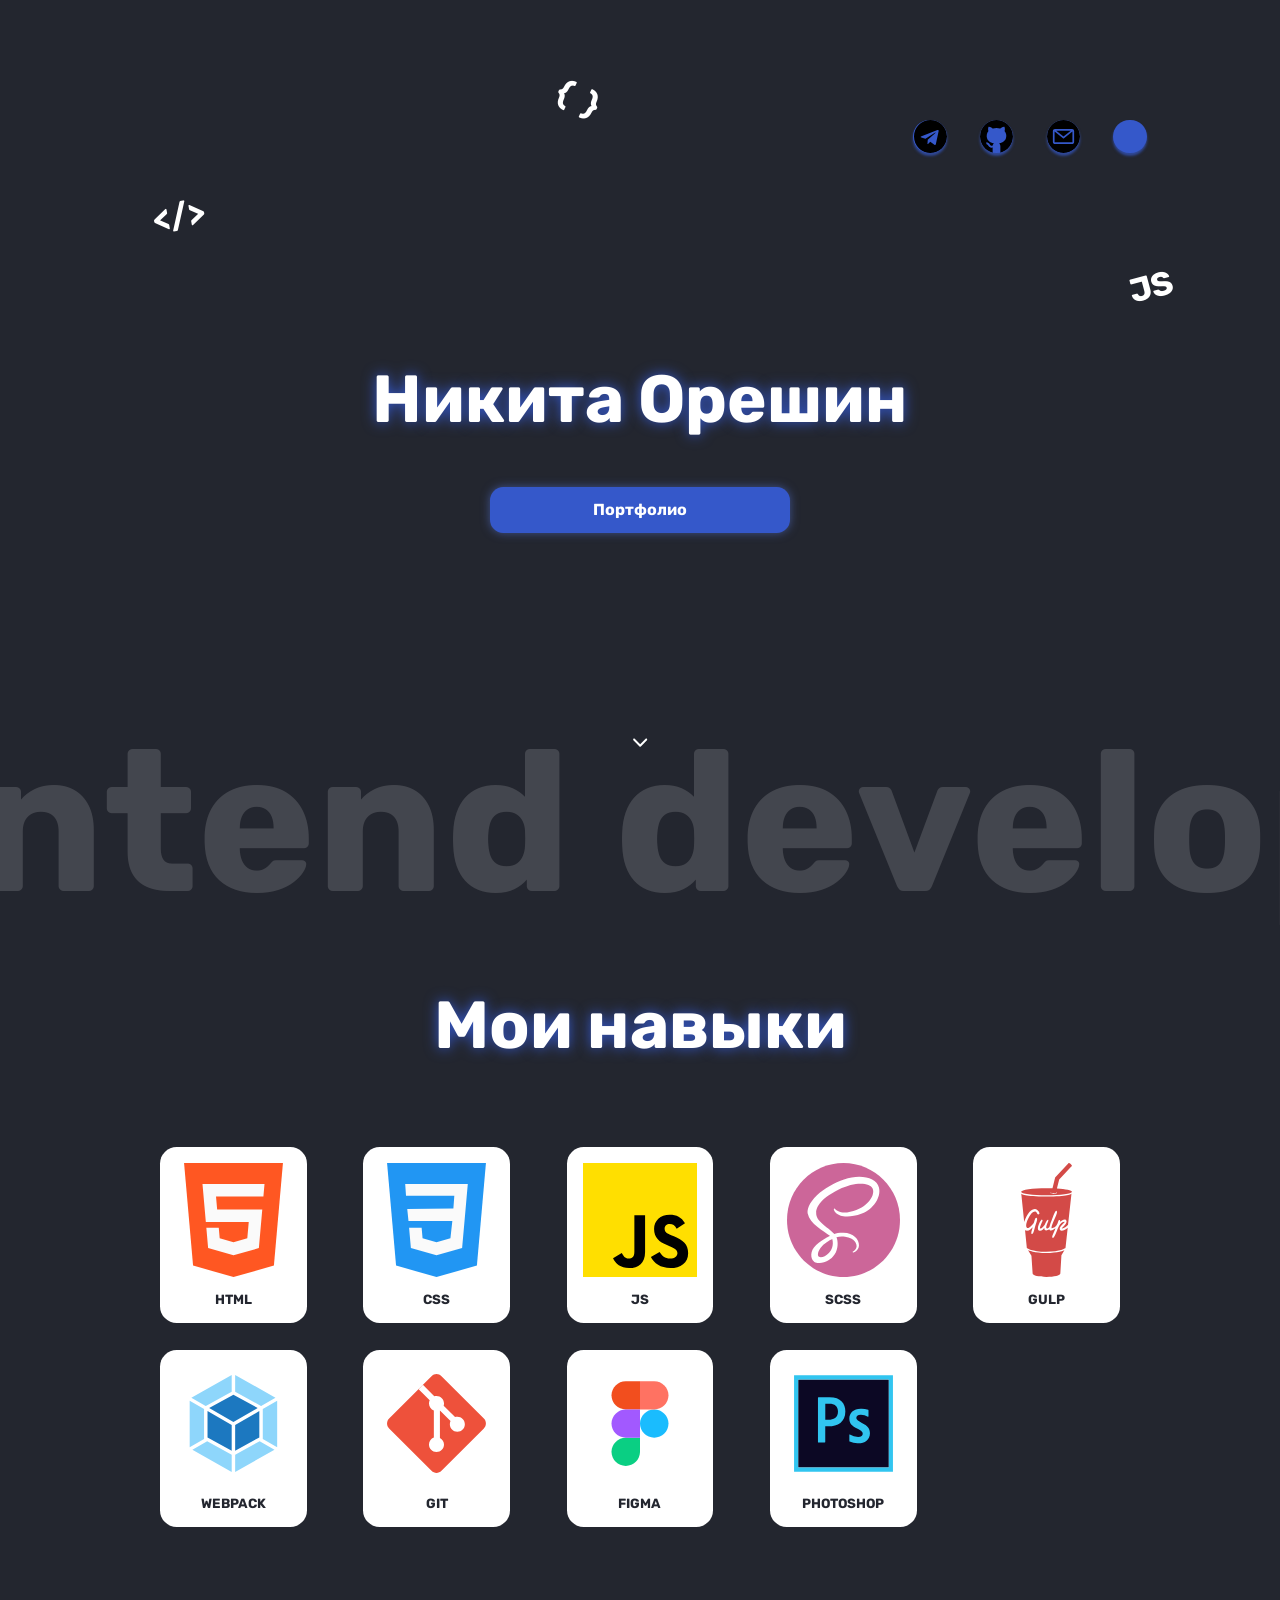
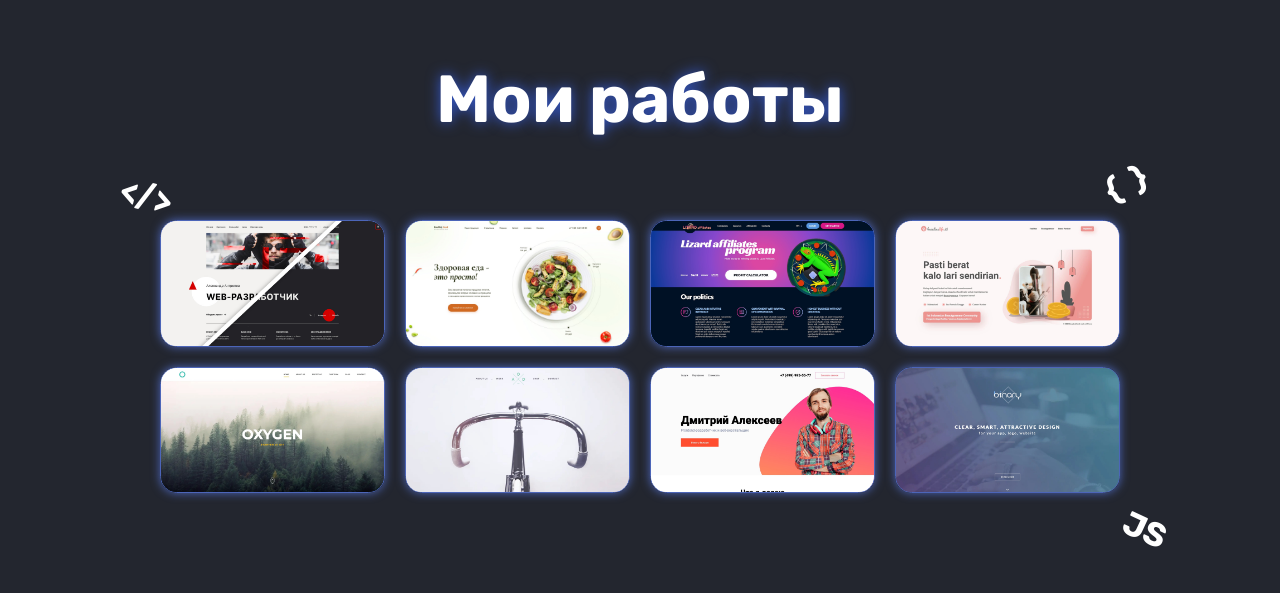
==== index.html @ 9ca2ad1e "first-commit" ====
<!DOCTYPE html>
<html lang="ru">
   <head>
   <meta charset="UTF-8" />
   <meta name="viewport" content="width=device-width, initial-scale=1.0" />

   <!-- favicon -->

   <link type="image/x-icon" rel="shortcut icon" href="favicon.ico" />
   <link rel="apple-touch-icon" sizes="180x180" href="apple-touch-icon.png" />
   <link rel="icon" type="image/png" sizes="32x32" href="favicon-32x32.png" />
   <link rel="icon" type="image/png" sizes="16x16" href="favicon-16x16.png" />
   <link rel="manifest" href="site.webmanifest" />
   <link rel="mask-icon" href="safari-pinned-tab.svg" color="#23262f" />
   <meta name="msapplication-config" content="browserconfig.xml" />

   <!-- favicon -->
   <!-- snippet themes -->
   <link rel="stylesheet" href="css/style.min.css" />
   <script defer src="js/app.min.js"></script>
   <title>Никита Орешин - Портфолио</title>
</head>


   <body>
      <div class="wrapper">
         
         <main class="content">
            <section class="hero">
               <ul class="socials hero__socials" aria-expanded="false">
                  <li
                     class="hero__socials-button"
                     aria-label="socials button."></li>
                  <li class="socials__item">
                     <a
                        class="socials__link socials__link--telegram"
                        href="https://t.me/n1kiThor"
                        target="_blank"></a>
                  </li>
                  <li class="socials__item">
                     <a
                        class="socials__link socials__link--github"
                        href="https://github.com/nikitor141"
                        target="_blank"></a>
                  </li>
                  <li class="socials__item">
                     <a
                        class="socials__link socials__link--email"
                        href="mailto:oreshnickk@gmail.com
                        "
                        target="_blank"></a>
                  </li>
                  <li class="socials__item">
                     <a
                        class="socials__link socials__link--cv"
                        href="cv.html"></a>
                  </li>
               </ul>
               <div class="hero__content">
                  <div class="container">
                     <div class="hero__content-body">
                        <h1 class="hero__title">Никита Орешин</h1>
                        <a class="hero__button" href="#portfolio">Портфолио</a>
                     </div>
                  </div>
               </div>
               <div class="decor-item decor-item--hero-html">&lt;/&gt;</div>
               <div class="decor-item decor-item--hero-css">{&nbsp;&nbsp;}</div>
               <div class="decor-item decor-item--hero-js">JS</div>
               <div class="decor-text">Frontend&nbsp;developer</div>
            </section>
            <section class="skills">
               <div class="container">
                  <div class="skills__body">
                     <h2 class="skills__title">Мои навыки</h2>
                     <ul class="skills__grid">
                        <li class="skills__item">
                           <div class="skills__item-image">
                              <img
                                 src="img/icons/html.svg"
                                 alt="HTML"
                                 width="100"
                                 height="100" />
                           </div>
                           <h3 class="skills__item-title">HTML</h3>
                        </li>
                        <li class="skills__item">
                           <div class="skills__item-image">
                              <img
                                 src="img/icons/css.svg"
                                 alt="CSS"
                                 width="100"
                                 height="100" />
                           </div>
                           <h3 class="skills__item-title">CSS</h3>
                        </li>
                        <li class="skills__item">
                           <div class="skills__item-image">
                              <img
                                 src="img/icons/js.svg"
                                 alt="JS"
                                 width="100"
                                 height="100" />
                           </div>
                           <h3 class="skills__item-title">JS</h3>
                        </li>
                        <li class="skills__item">
                           <div class="skills__item-image">
                              <img
                                 src="img/icons/scss.svg"
                                 alt="SCSS"
                                 width="100"
                                 height="100" />
                           </div>
                           <h3 class="skills__item-title">SCSS</h3>
                        </li>
                        <li class="skills__item">
                           <div class="skills__item-image">
                              <img
                                 src="img/icons/gulp.svg"
                                 alt="GULP"
                                 width="100"
                                 height="100" />
                           </div>
                           <h3 class="skills__item-title">GULP</h3>
                        </li>
                        <li class="skills__item">
                           <div class="skills__item-image">
                              <img
                                 src="img/icons/webpack.svg"
                                 alt="WEBPACK"
                                 width="100"
                                 height="100" />
                           </div>
                           <h3 class="skills__item-title">WEBPACK</h3>
                        </li>
                        <li class="skills__item">
                           <div class="skills__item-image">
                              <img
                                 src="img/icons/git.svg"
                                 alt="GIT"
                                 width="100"
                                 height="100" />
                           </div>
                           <h3 class="skills__item-title">GIT</h3>
                        </li>
                        <li class="skills__item">
                           <div class="skills__item-image">
                              <img
                                 src="img/icons/figma.svg"
                                 alt="FIGMA"
                                 width="100"
                                 height="100" />
                           </div>
                           <h3 class="skills__item-title">FIGMA</h3>
                        </li>
                        <li class="skills__item">
                           <div class="skills__item-image">
                              <img
                                 src="img/icons/photoshop.svg"
                                 alt="PHOTOSHOP"
                                 width="100"
                                 height="100" />
                           </div>
                           <h3 class="skills__item-title">PHOTOSHOP</h3>
                        </li>
                     </ul>
                  </div>
               </div>
            </section>
            <section class="portfolio" id="portfolio">
               <div class="container">
                  <div class="portfolio__body">
                     <div class="portfolio__text">
                        <h2 class="portfolio__title">Мои работы</h2>
                     </div>
                     <div class="portfolio__gallery">
                        <a
                           class="portfolio__item lazy-image"
                           href="https://nikitor141.github.io/frontend-portfolio"
                           target="_blank">
                           <img
                              src="img/content/frontend-portfolio.jpg"
                              alt="frontend-portfolio"
                              loading="lazy"
                              width="333"
                              height="186" />
                        </a>
                        <a
                           class="portfolio__item lazy-image"
                           href="https://nikitor141.github.io/Module02-Shop"
                           target="_blank">
                           <img
                              src="img/content/healthly-food.jpeg"
                              alt="healthly-food"
                              loading="lazy"
                              width="333"
                              height="186" />
                        </a>
                        <a
                           class="portfolio__item lazy-image"
                           href="https://nikitor141.github.io/Lizard-affilates"
                           target="_blank">
                           <img
                              src="img/content/Lizard-affilates.jpeg"
                              alt="Lizard-affilates"
                              loading="lazy"
                              width="333"
                              height="186" />
                        </a>
                        <a
                           class="portfolio__item lazy-image"
                           href="https://nikitor141.github.io/Beautieslife"
                           target="_blank">
                           <img
                              src="img/content/Beautieslife.jpg"
                              alt="Beautieslife"
                              loading="lazy"
                              width="333"
                              height="186" />
                        </a>
                        <a
                           class="portfolio__item lazy-image"
                           href="https://nikitor141.github.io/oxygen"
                           target="_blank">
                           <img
                              src="img/content/oxygen.jpeg"
                              alt="oxygen"
                              loading="lazy"
                              width="333"
                              height="186" />
                        </a>
                        <a
                           class="portfolio__item lazy-image"
                           href="https://nikitor141.github.io/bicycle"
                           target="_blank">
                           <img
                              src="img/content/bicycle.jpeg"
                              alt="bicycle"
                              loading="lazy"
                              width="333"
                              height="186" />
                        </a>
                        <a
                           class="portfolio__item lazy-image"
                           href="https://nikitor141.github.io/landing2.0"
                           target="_blank">
                           <img
                              src="img/content/landing.jpeg"
                              alt="landing"
                              loading="lazy"
                              width="333"
                              height="186" />
                        </a>
                        <a
                           class="portfolio__item lazy-image"
                           href="https://nikitor141.github.io/binary"
                           target="_blank">
                           <img
                              src="img/content/binary.jpeg"
                              alt="binary"
                              loading="lazy"
                              width="333"
                              height="186" />
                        </a>
                        <div class="decor-item decor-item--portfolio-html">
                           &lt;/&gt;
                        </div>
                        <div class="decor-item decor-item--portfolio-css">
                           {&nbsp;&nbsp;}
                        </div>
                        <div class="decor-item decor-item--portfolio-js">
                           JS
                        </div>
                     </div>
                  </div>
               </div>
            </section>
         </main>
         
      </div>
   </body>
</html>
---- css/style.min.css ----
@font-face {
  font-family: Rubik;
  font-display: swap;
  src: url("../fonts/Rubik-Bold.woff2") format("woff2"), url("../fonts/Rubik-Bold.woff") format("woff");
  font-weight: 700;
  font-style: normal;
}
@font-face {
  font-family: Rubik;
  font-display: swap;
  src: url("../fonts/Rubik-BoldItalic.woff2") format("woff2"), url("../fonts/Rubik-BoldItalic.woff") format("woff");
  font-weight: 700;
  font-style: italic;
}
@font-face {
  font-family: Rubik;
  font-display: swap;
  src: url("../fonts/Rubik-Light.woff2") format("woff2"), url("../fonts/Rubik-Light.woff") format("woff");
  font-weight: 300;
  font-style: normal;
}
@font-face {
  font-family: Rubik;
  font-display: swap;
  src: url("../fonts/Rubik-LightItalic.woff2") format("woff2"), url("../fonts/Rubik-LightItalic.woff") format("woff");
  font-weight: 300;
  font-style: italic;
}
@font-face {
  font-family: Rubik;
  font-display: swap;
  src: url("../fonts/Rubik-Black.woff2") format("woff2"), url("../fonts/Rubik-Black.woff") format("woff");
  font-weight: 900;
  font-style: normal;
}
@font-face {
  font-family: Rubik;
  font-display: swap;
  src: url("../fonts/Rubik-Regular.woff2") format("woff2"), url("../fonts/Rubik-Regular.woff") format("woff");
  font-weight: 400;
  font-style: normal;
}
@font-face {
  font-family: Rubik;
  font-display: swap;
  src: url("../fonts/Rubik-Italic.woff2") format("woff2"), url("../fonts/Rubik-Italic.woff") format("woff");
  font-weight: 400;
  font-style: italic;
}
@font-face {
  font-family: Rubik;
  font-display: swap;
  src: url("../fonts/Rubik-BlackItalic.woff2") format("woff2"), url("../fonts/Rubik-BlackItalic.woff") format("woff");
  font-weight: 900;
  font-style: italic;
}
/*Reset*/
* {
  padding: 0;
  margin: 0;
  border: 0;
}

*,
*:before,
*:after {
  -webkit-box-sizing: border-box;
  box-sizing: border-box;
}

nav,
footer,
header,
aside {
  display: block;
}

html,
body {
  height: 100%;
  width: 100%;
  font-size: 100%;
  line-height: 1;
  font-size: 14px;
  -ms-text-size-adjust: 100%;
  -moz-text-size-adjust: 100%;
  -webkit-text-size-adjust: 100%;
}

input,
button,
textarea {
  font-family: inherit;
}

input,
textarea {
  border-radius: 0;
}

input::-ms-clear {
  display: none;
}

button {
  cursor: pointer;
  font-size: inherit;
  color: inherit;
}

button::-moz-focus-inner {
  padding: 0;
  border: 0;
}

a {
  color: inherit;
}

a,
a:visited {
  text-decoration: none;
}

a:hover {
  text-decoration: none;
}

ul li {
  list-style: none;
}

img {
  vertical-align: top;
}

h1,
h2,
h3,
h4,
h5,
h6 {
  font-size: inherit;
  font-weight: inherit;
}

/*--------------------*/
:root {
  --color-primary: #3558CA;
  --color-primary--rgb: 53, 88, 202;
  --color-secondary: #23262F;
  --color-secondary--rgb: 35, 38, 47;
  --color-dark: #121E45;
  --color-dark--rgb: 18, 30, 69;
  --color-accent: #4C65B8;
  --color-accent--rgb: 76, 101, 184;
}

.portfolio__title, .skills__title, .hero__title {
  font-size: 10rem;
  font-weight: 700;
  color: white;
  text-shadow: 0 0 2rem var(--color-primary);
}
@media (max-width: 1024px) {
  .portfolio__title, .skills__title, .hero__title {
    font-size: 8.5rem;
  }
}
@media (max-width: 530px) {
  .portfolio__title, .skills__title, .hero__title {
    font-size: 5.5rem;
  }
}

@-webkit-keyframes arrow {
  0% {
    -webkit-transform: translate(-50%, 0);
            transform: translate(-50%, 0);
  }
  100% {
    -webkit-transform: translate(-50%, 1rem);
            transform: translate(-50%, 1rem);
  }
}

@keyframes arrow {
  0% {
    -webkit-transform: translate(-50%, 0);
            transform: translate(-50%, 0);
  }
  100% {
    -webkit-transform: translate(-50%, 1rem);
            transform: translate(-50%, 1rem);
  }
}
@-webkit-keyframes pulse {
  0% {
    opacity: 0;
  }
  100% {
    opacity: 0.4;
  }
}
@keyframes pulse {
  0% {
    opacity: 0;
  }
  100% {
    opacity: 0.4;
  }
}
img, svg, video {
  width: 100%;
  max-width: 100%;
  height: auto;
  max-height: 100%;
}

html {
  --refRes: 1920;
  scroll-behavior: smooth;
  -webkit-tap-highlight-color: transparent;
  font-size: calc(100vw / var(--refRes) * 10);
}
@media (max-width: 1024px) {
  html {
    --refRes: 768;
  }
}
@media (max-width: 530px) {
  html {
    --refRes: 320;
  }
}

body {
  font-family: "Rubik", sans-serif;
  font-size: 1.4rem;
}
body.active {
  overflow: hidden;
}

.wrapper {
  position: relative;
  display: -webkit-box;
  display: -ms-flexbox;
  display: flex;
  -webkit-box-orient: vertical;
  -webkit-box-direction: normal;
      -ms-flex-direction: column;
          flex-direction: column;
  min-height: 100%;
  overflow: hidden;
  overflow-wrap: break-word;
}

.container {
  min-width: 320px;
  max-width: 147rem;
  padding: 0 1.5rem;
  margin: 0 auto;
}

.socials {
  display: -webkit-box;
  display: -ms-flexbox;
  display: flex;
  gap: 5rem;
  -webkit-box-align: center;
      -ms-flex-align: center;
          align-items: center;
}
@media (max-width: 1024px) {
  .socials {
    gap: 3rem;
  }
}
.socials__link {
  display: block;
  width: 5rem;
  height: 5rem;
  background: center/contain no-repeat var(--color-primary);
  border-radius: 50%;
  -webkit-box-shadow: 0 0.4rem 0.4rem rgba(var(--color-primary--rgb), 0.7);
          box-shadow: 0 0.4rem 0.4rem rgba(var(--color-primary--rgb), 0.7);
  -webkit-transition-duration: 0.3s;
       -o-transition-duration: 0.3s;
          transition-duration: 0.3s;
  -webkit-transition-property: background-color, -webkit-box-shadow;
  transition-property: background-color, -webkit-box-shadow;
  -o-transition-property: box-shadow, background-color;
  transition-property: box-shadow, background-color;
  transition-property: box-shadow, background-color, -webkit-box-shadow;
}
.socials__link:hover {
  background-color: white;
  -webkit-box-shadow: 0 0.4rem 0.8rem white;
          box-shadow: 0 0.4rem 0.8rem white;
}
.socials__link--telegram {
  background-image: url("../img/icons/telegram.svg");
}
.socials__link--github {
  background-image: url("../img/icons/github.svg");
}
.socials__link--email {
  background-image: url("../img/icons/email.svg");
}
.socials__link--cv {
  background-image: url("../img/icons/cv.svg");
}

.decor-item {
  position: absolute;
  font-size: 5rem;
  font-weight: 700;
  color: white;
  pointer-events: none;
}
@media (max-width: 1024px) {
  .decor-item {
    font-size: 3.5rem;
  }
}
.decor-item--hero-html {
  top: 30rem;
  left: 23rem;
  -webkit-transform: rotate(-10deg);
      -ms-transform: rotate(-10deg);
          transform: rotate(-10deg);
}
@media (max-width: 1024px) {
  .decor-item--hero-html {
    top: 18%;
    left: 6rem;
  }
}
@media (max-width: 530px) {
  .decor-item--hero-html {
    top: 10%;
    left: 1rem;
  }
}
.decor-item--hero-css {
  top: 12.3rem;
  left: 83.5rem;
  -webkit-transform: rotate(25deg);
      -ms-transform: rotate(25deg);
          transform: rotate(25deg);
}
@media (max-width: 1024px) {
  .decor-item--hero-css {
    top: auto;
    bottom: 25%;
    left: 35%;
  }
}
@media (max-width: 530px) {
  .decor-item--hero-css {
    bottom: 15%;
    left: 15%;
  }
}
.decor-item--hero-js {
  top: 40.5rem;
  right: 16rem;
  -webkit-transform: rotate(-15deg);
      -ms-transform: rotate(-15deg);
          transform: rotate(-15deg);
}
@media (max-width: 1024px) {
  .decor-item--hero-js {
    top: 25%;
    right: 9rem;
  }
}
@media (max-width: 530px) {
  .decor-item--hero-js {
    top: 50%;
    right: 1rem;
  }
}
.decor-item--portfolio-html {
  top: 2rem;
  left: -6rem;
  z-index: -1;
  -webkit-transform: rotateZ(15deg);
      -ms-transform: rotate(15deg);
          transform: rotateZ(15deg);
}
@media (max-width: 1024px) {
  .decor-item--portfolio-html {
    top: 23%;
    left: 20%;
  }
}
@media (max-width: 530px) {
  .decor-item--portfolio-html {
    top: 11%;
  }
}
.decor-item--portfolio-css {
  top: 0;
  right: -4rem;
  z-index: -1;
  -webkit-transform: rotateZ(-25deg);
      -ms-transform: rotate(-25deg);
          transform: rotateZ(-25deg);
}
@media (max-width: 1024px) {
  .decor-item--portfolio-css {
    top: 50%;
    right: 20%;
  }
}
@media (max-width: 530px) {
  .decor-item--portfolio-css {
    top: 49%;
  }
}
.decor-item--portfolio-js {
  right: -7rem;
  bottom: 0;
  z-index: -1;
  -webkit-transform: rotateZ(25deg);
      -ms-transform: rotate(25deg);
          transform: rotateZ(25deg);
}
@media (max-width: 1024px) {
  .decor-item--portfolio-js {
    right: 60%;
    bottom: 0;
  }
}
@media (max-width: 530px) {
  .decor-item--portfolio-js {
    bottom: -1%;
  }
}

.decor-text {
  position: absolute;
  bottom: -3.5rem;
  left: -28%;
  font-size: 30rem;
  font-weight: 700;
  color: rgba(255, 255, 255, 0.15);
  pointer-events: none;
}
@media (max-width: 1024px) {
  .decor-text {
    left: -35%;
    font-size: 15rem;
  }
}

.lazy-image {
  position: relative;
  background-repeat: no-repeat;
  background-position: center;
  background-size: cover;
}
.lazy-image::before {
  position: absolute;
  inset: 0;
  content: "";
  background-color: white;
  opacity: 0;
  -webkit-animation: pulse 1.5s linear infinite alternate;
          animation: pulse 1.5s linear infinite alternate;
}
.lazy-image img {
  opacity: 0;
  -webkit-transition: opacity 0.3s ease-in-out;
  -o-transition: opacity 0.3s ease-in-out;
  transition: opacity 0.3s ease-in-out;
}
.lazy-image.loaded::before {
  content: none;
  -webkit-animation: none;
          animation: none;
}
.lazy-image.loaded img {
  opacity: 1;
}

.content {
  -webkit-box-flex: 1;
      -ms-flex-positive: 1;
          flex-grow: 1;
}

.hero {
  position: relative;
  display: -webkit-box;
  display: -ms-flexbox;
  display: flex;
  -webkit-box-orient: vertical;
  -webkit-box-direction: normal;
      -ms-flex-direction: column;
          flex-direction: column;
  min-height: 100vh;
  min-height: 100svh;
  padding: 14rem 0;
  background-color: var(--color-secondary);
}
@media (max-width: 1024px) {
  .hero {
    padding: 7rem 0 14rem;
  }
}
.hero__socials {
  position: absolute;
  top: 18rem;
  right: 20rem;
}
@media (max-width: 1024px) {
  .hero__socials {
    top: 6rem;
    right: 8rem;
  }
}
@media (max-width: 530px) {
  .hero__socials {
    position: fixed;
    right: 0;
    z-index: 1;
    gap: 0;
    padding: 1rem 0;
    background-color: white;
    -webkit-box-shadow: 0 0 1rem white;
            box-shadow: 0 0 1rem white;
    -webkit-transition: 0.3s;
    -o-transition: 0.3s;
    transition: 0.3s;
    -webkit-transform: translateX(calc(100% - 3.2rem));
        -ms-transform: translateX(calc(100% - 3.2rem));
            transform: translateX(calc(100% - 3.2rem));
  }
}
.hero__socials[aria-expanded=true] {
  -webkit-transform: none;
      -ms-transform: none;
          transform: none;
}
@media (max-width: 530px) {
  .hero__socials li {
    margin: 0 3rem 0 0;
  }
}
@media (max-width: 530px) {
  .hero__socials .socials__link {
    background-color: white;
    -webkit-box-shadow: none;
            box-shadow: none;
  }
}
.hero__socials-button {
  display: -ms-grid;
  display: grid;
  place-items: center;
  -ms-grid-row-align: stretch;
      align-self: stretch;
  width: 3.2rem;
  cursor: pointer;
}
.hero__socials-button::after {
  width: 3.3rem;
  height: 1.3rem;
  content: "";
  background: url("../img/icons/arrow.svg") center/2.2rem 1.3rem no-repeat;
  -webkit-filter: invert(180);
          filter: invert(180);
  -webkit-transform: rotateZ(90deg);
      -ms-transform: rotate(90deg);
          transform: rotateZ(90deg);
}
[aria-expanded=true] .hero__socials-button::after {
  -webkit-transform: rotateZ(-90deg);
      -ms-transform: rotate(-90deg);
          transform: rotateZ(-90deg);
}
@media (min-width: 531px) {
  .hero__socials-button {
    display: none;
  }
}
@media (max-width: 530px) {
  .hero__socials-button {
    margin: 0 1.5rem 0 0;
  }
}
.hero__socials.scrolled {
  position: fixed;
  top: 0;
  right: 0;
  z-index: 1;
  padding: 2.5rem;
  background-color: rgba(var(--color-primary--rgb), 0.3);
  -webkit-backdrop-filter: blur(0.8rem);
          backdrop-filter: blur(0.8rem);
  border: 0.2rem solid rgba(255, 255, 255, 0.2);
  border-radius: 0 0 0 2.5rem;
}
@media (max-width: 530px) {
  .hero__socials.scrolled {
    -webkit-box-orient: vertical;
    -webkit-box-direction: normal;
        -ms-flex-direction: column;
            flex-direction: column;
  }
}
.hero__content {
  display: -webkit-box;
  display: -ms-flexbox;
  display: flex;
  -webkit-box-flex: 1;
      -ms-flex: 1 0 100%;
          flex: 1 0 100%;
  -webkit-box-align: center;
      -ms-flex-align: center;
          align-items: center;
}
.hero__content-body {
  display: -webkit-box;
  display: -ms-flexbox;
  display: flex;
  -webkit-box-orient: vertical;
  -webkit-box-direction: normal;
      -ms-flex-direction: column;
          flex-direction: column;
  -webkit-box-align: center;
      -ms-flex-align: center;
          align-items: center;
  -webkit-box-pack: center;
      -ms-flex-pack: center;
          justify-content: center;
}
.hero__title {
  margin: 0 0 8rem 0;
}
@media (max-width: 530px) {
  .hero__title {
    margin: 0 0 4rem 0;
    text-align: center;
  }
}
.hero__button {
  width: 45rem;
  padding: 0.92em 1.5rem;
  font-size: 2.4rem;
  font-weight: 700;
  color: white;
  text-align: center;
  background-color: var(--color-primary);
  border-radius: 2rem;
  -webkit-box-shadow: 0 0 1.5rem rgba(var(--color-accent--rgb), 0.7);
          box-shadow: 0 0 1.5rem rgba(var(--color-accent--rgb), 0.7);
  -webkit-transition: -webkit-box-shadow 0.3s;
  transition: -webkit-box-shadow 0.3s;
  -o-transition: box-shadow 0.3s;
  transition: box-shadow 0.3s;
  transition: box-shadow 0.3s, -webkit-box-shadow 0.3s;
}
@media (max-width: 1024px) {
  .hero__button {
    width: 35rem;
  }
}
@media (max-width: 530px) {
  .hero__button {
    width: 20rem;
    font-size: 1.6rem;
  }
}
.hero__button:hover {
  -webkit-box-shadow: 0 0 2rem var(--color-accent);
          box-shadow: 0 0 2rem var(--color-accent);
}
.hero__button::after {
  position: absolute;
  bottom: 23rem;
  left: 50%;
  width: 2.2rem;
  height: 1.3rem;
  content: "";
  background: url("../img/icons/arrow.svg") center/contain no-repeat;
  -webkit-transform: translateX(-50%);
      -ms-transform: translateX(-50%);
          transform: translateX(-50%);
  -webkit-animation: arrow 1s ease-in-out infinite alternate;
          animation: arrow 1s ease-in-out infinite alternate;
}
@media (max-width: 1024px) {
  .hero__button::after {
    bottom: 13rem;
    width: 3.55rem;
    height: 2.1rem;
  }
}
@media (max-width: 530px) {
  .hero__button::after {
    bottom: 9rem;
  }
}

.skills {
  padding: 14rem 0 7rem;
  background-color: var(--color-secondary);
}
@media (max-width: 530px) {
  .skills {
    padding: 10rem 0 7rem;
  }
}
.skills__title {
  margin: 0 0 13rem;
  text-align: center;
}
.skills__grid {
  display: -ms-grid;
  display: grid;
  -ms-grid-columns: (22rem)[5];
  grid-template-columns: repeat(5, 22rem);
  gap: 4rem;
  -webkit-box-pack: justify;
      -ms-flex-pack: justify;
          justify-content: space-between;
}
@media (max-width: 1024px) {
  .skills__grid {
    -ms-grid-columns: (22rem)[3];
    grid-template-columns: repeat(3, 22rem);
  }
}
@media (max-width: 530px) {
  .skills__grid {
    -ms-grid-columns: (minmax(0, 1fr))[2];
    grid-template-columns: repeat(2, minmax(0, 1fr));
    gap: 2rem;
  }
}
.skills__item {
  padding: 2.5rem;
  background-color: white;
  border-radius: 2.5rem;
}
@media (max-width: 530px) {
  .skills__item {
    padding: 2rem;
  }
}
.skills__item-image {
  margin: 0 0 2.5rem 0;
}
@media (max-width: 530px) {
  .skills__item-image {
    margin-bottom: 2rem;
  }
}
.skills__item-title {
  font-size: 2rem;
  font-weight: 700;
  color: var(--color-secondary);
  text-align: center;
}
@media (max-width: 530px) {
  .skills__item-title {
    font-size: 1.5rem;
  }
}

.portfolio {
  padding: 14rem 0 7rem;
  background: var(--color-secondary);
}
@media (max-width: 530px) {
  .portfolio {
    padding: 10rem 0 7rem;
  }
}
.portfolio__text {
  display: -webkit-box;
  display: -ms-flexbox;
  display: flex;
  -webkit-box-orient: vertical;
  -webkit-box-direction: normal;
      -ms-flex-direction: column;
          flex-direction: column;
  -webkit-box-align: center;
      -ms-flex-align: center;
          align-items: center;
  margin: 0 0 5rem 0;
}
@media (max-width: 530px) {
  .portfolio__text {
    margin: 0 0 4rem 0;
  }
}
.portfolio__gallery {
  position: relative;
  display: -ms-grid;
  display: grid;
  -ms-grid-columns: (1fr)[4];
  grid-template-columns: repeat(4, 1fr);
  gap: 3rem;
  padding: 8rem 0;
  isolation: isolate;
}
@media (max-width: 1024px) {
  .portfolio__gallery {
    -ms-grid-columns: 1fr 1fr;
    grid-template-columns: 1fr 1fr;
    padding: 2rem 0;
  }
}
@media (max-width: 530px) {
  .portfolio__gallery {
    -ms-grid-columns: 1fr;
    grid-template-columns: 1fr;
  }
}
.portfolio__item {
  -webkit-box-flex: 1;
      -ms-flex: 1;
          flex: 1;
  overflow: hidden;
  border: 0.2rem solid var(--color-accent);
  border-radius: 2.5rem;
  -webkit-box-shadow: 0 0 1.5rem var(--color-accent);
          box-shadow: 0 0 1.5rem var(--color-accent);
  -webkit-transition: 0.3s;
  -o-transition: 0.3s;
  transition: 0.3s;
}
.portfolio__item:hover {
  -webkit-box-shadow: 0 0 2rem 0.5rem var(--color-accent);
          box-shadow: 0 0 2rem 0.5rem var(--color-accent);
}
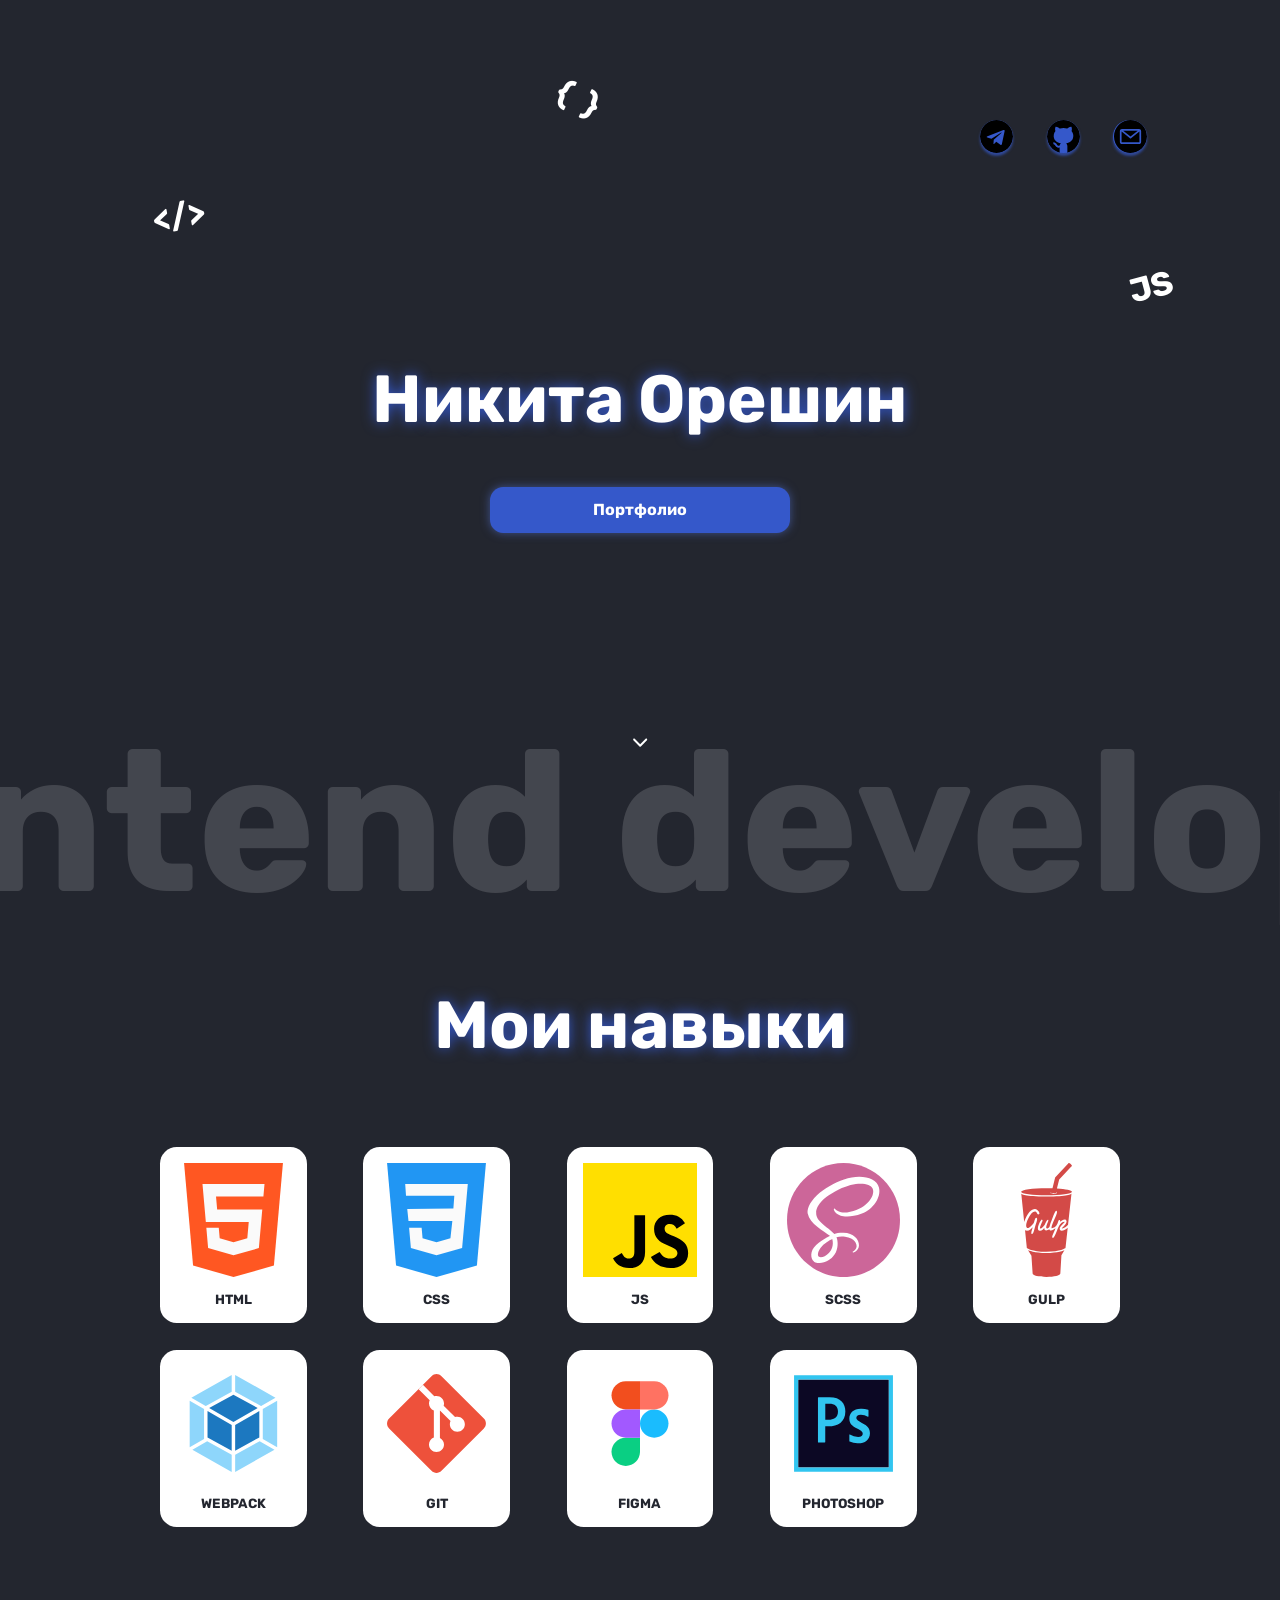
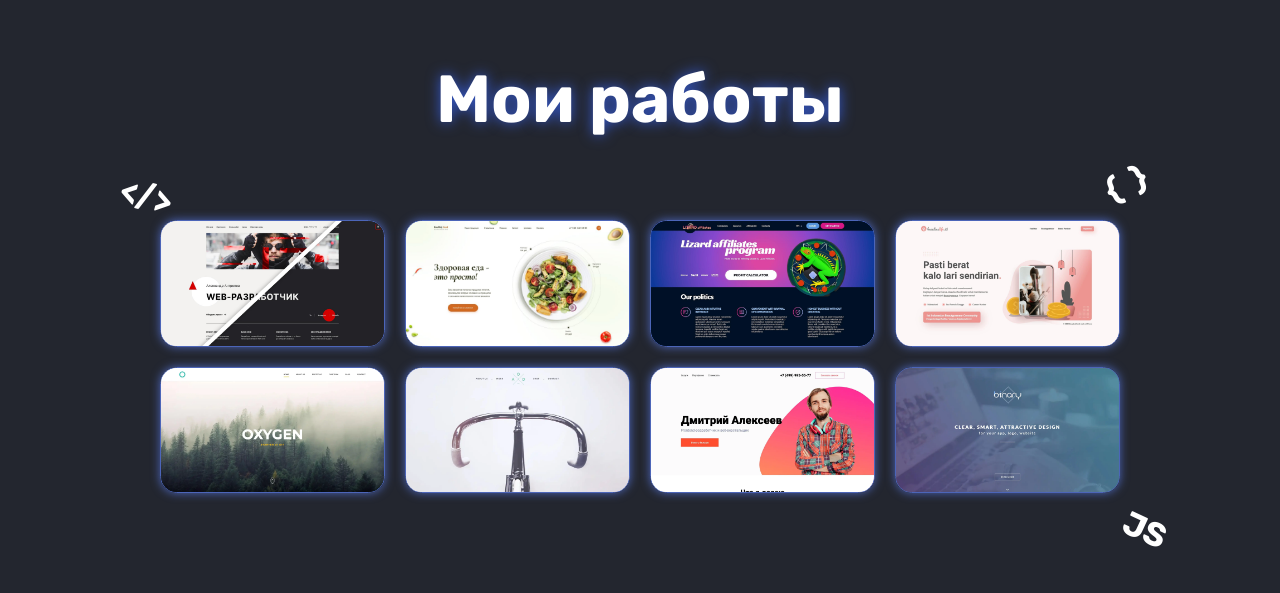
==== commit 06b19f76: "deploy" ====
--- a/index.html
+++ b/index.html
@@ -1,6 +1,6 @@
 <!DOCTYPE html>
 <html lang="ru">
-   <head>
+<head>
    <meta charset="UTF-8" />
    <meta name="viewport" content="width=device-width, initial-scale=1.0" />
 
@@ -14,270 +14,162 @@
    <link rel="mask-icon" href="safari-pinned-tab.svg" color="#23262f" />
    <meta name="msapplication-config" content="browserconfig.xml" />
 
-   <!-- favicon -->
-   <!-- snippet themes -->
-   <link rel="stylesheet" href="css/style.min.css" />
-   <script defer src="js/app.min.js"></script>
+   <link rel="stylesheet" href="css/style.min.css?_v=20260426231953" />
+   <script defer src="js/app.min.js?_v=20260426231953"></script>
    <title>Никита Орешин - Портфолио</title>
 </head>
 
-
-   <body>
-      <div class="wrapper">
-         
-         <main class="content">
-            <section class="hero">
-               <ul class="socials hero__socials" aria-expanded="false">
-                  <li
-                     class="hero__socials-button"
-                     aria-label="socials button."></li>
-                  <li class="socials__item">
-                     <a
-                        class="socials__link socials__link--telegram"
-                        href="https://t.me/n1kiThor"
-                        target="_blank"></a>
-                  </li>
-                  <li class="socials__item">
-                     <a
-                        class="socials__link socials__link--github"
-                        href="https://github.com/nikitor141"
-                        target="_blank"></a>
-                  </li>
-                  <li class="socials__item">
-                     <a
-                        class="socials__link socials__link--email"
-                        href="mailto:oreshnickk@gmail.com
-                        "
-                        target="_blank"></a>
-                  </li>
-                  <li class="socials__item">
-                     <a
-                        class="socials__link socials__link--cv"
-                        href="cv.html"></a>
-                  </li>
-               </ul>
-               <div class="hero__content">
-                  <div class="container">
-                     <div class="hero__content-body">
-                        <h1 class="hero__title">Никита Орешин</h1>
-                        <a class="hero__button" href="#portfolio">Портфолио</a>
+<body>
+   <div class="wrapper">
+      
+      <main class="content">
+         <section class="hero">
+            <ul class="socials hero__socials" aria-expanded="false">
+               <li class="hero__socials-button" aria-label="socials button."></li>
+               <li class="socials__item">
+                  <a class="socials__link socials__link--telegram" href="https://t.me/n1kiThor" target="_blank"></a>
+               </li>
+               <li class="socials__item">
+                  <a class="socials__link socials__link--github" href="https://github.com/nikitor141"
+                     target="_blank"></a>
+               </li>
+               <li class="socials__item">
+                  <a class="socials__link socials__link--email" href="mailto:nikitor141@gmail.com
+                        " target="_blank"></a>
+               </li>
+            </ul>
+            <div class="hero__content">
+               <div class="container">
+                  <div class="hero__content-body">
+                     <h1 class="hero__title">Никита Орешин</h1>
+                     <a class="hero__button" href="#portfolio">Портфолио</a>
+                  </div>
+               </div>
+            </div>
+            <div class="decor-item decor-item--hero-html">&lt;/&gt;</div>
+            <div class="decor-item decor-item--hero-css">{&nbsp;&nbsp;}</div>
+            <div class="decor-item decor-item--hero-js">JS</div>
+            <div class="decor-text">Frontend&nbsp;developer</div>
+         </section>
+         <section class="skills">
+            <div class="container">
+               <div class="skills__body">
+                  <h2 class="skills__title">Мои навыки</h2>
+                  <ul class="skills__grid">
+                     <li class="skills__item">
+                        <div class="skills__item-image">
+                           <img src="img/icons/html.svg" alt="HTML" width="100" height="100" />
+                        </div>
+                        <h3 class="skills__item-title">HTML</h3>
+                     </li>
+                     <li class="skills__item">
+                        <div class="skills__item-image">
+                           <img src="img/icons/css.svg" alt="CSS" width="100" height="100" />
+                        </div>
+                        <h3 class="skills__item-title">CSS</h3>
+                     </li>
+                     <li class="skills__item">
+                        <div class="skills__item-image">
+                           <img src="img/icons/js.svg" alt="JS" width="100" height="100" />
+                        </div>
+                        <h3 class="skills__item-title">JS</h3>
+                     </li>
+                     <li class="skills__item">
+                        <div class="skills__item-image">
+                           <img src="img/icons/scss.svg" alt="SCSS" width="100" height="100" />
+                        </div>
+                        <h3 class="skills__item-title">SCSS</h3>
+                     </li>
+                     <li class="skills__item">
+                        <div class="skills__item-image">
+                           <img src="img/icons/gulp.svg" alt="GULP" width="100" height="100" />
+                        </div>
+                        <h3 class="skills__item-title">GULP</h3>
+                     </li>
+                     <li class="skills__item">
+                        <div class="skills__item-image">
+                           <img src="img/icons/webpack.svg" alt="WEBPACK" width="100" height="100" />
+                        </div>
+                        <h3 class="skills__item-title">WEBPACK</h3>
+                     </li>
+                     <li class="skills__item">
+                        <div class="skills__item-image">
+                           <img src="img/icons/git.svg" alt="GIT" width="100" height="100" />
+                        </div>
+                        <h3 class="skills__item-title">GIT</h3>
+                     </li>
+                     <li class="skills__item">
+                        <div class="skills__item-image">
+                           <img src="img/icons/figma.svg" alt="FIGMA" width="100" height="100" />
+                        </div>
+                        <h3 class="skills__item-title">FIGMA</h3>
+                     </li>
+                     <li class="skills__item">
+                        <div class="skills__item-image">
+                           <img src="img/icons/photoshop.svg" alt="PHOTOSHOP" width="100" height="100" />
+                        </div>
+                        <h3 class="skills__item-title">PHOTOSHOP</h3>
+                     </li>
+                  </ul>
+               </div>
+            </div>
+         </section>
+         <section class="portfolio" id="portfolio">
+            <div class="container">
+               <div class="portfolio__body">
+                  <div class="portfolio__text">
+                     <h2 class="portfolio__title">Мои работы</h2>
+                  </div>
+                  <div class="portfolio__gallery">
+                     <a class="portfolio__item lazy-image" href="https://nikitor141.github.io/frontend-portfolio"
+                        target="_blank">
+                        <img src="img/content/frontend-portfolio.jpg" alt="frontend-portfolio" loading="lazy"
+                           width="333" height="186" />
+                     </a>
+                     <a class="portfolio__item lazy-image" href="https://nikitor141.github.io/Module02-Shop"
+                        target="_blank">
+                        <img src="img/content/healthly-food.jpeg" alt="healthly-food" loading="lazy" width="333"
+                           height="186" />
+                     </a>
+                     <a class="portfolio__item lazy-image" href="https://nikitor141.github.io/Lizard-affilates"
+                        target="_blank">
+                        <img src="img/content/Lizard-affilates.jpeg" alt="Lizard-affilates" loading="lazy" width="333"
+                           height="186" />
+                     </a>
+                     <a class="portfolio__item lazy-image" href="https://nikitor141.github.io/Beautieslife"
+                        target="_blank">
+                        <img src="img/content/Beautieslife.jpg" alt="Beautieslife" loading="lazy" width="333"
+                           height="186" />
+                     </a>
+                     <a class="portfolio__item lazy-image" href="https://nikitor141.github.io/oxygen" target="_blank">
+                        <picture><source srcset="img/content/oxygen.webp" type="image/webp"><img src="img/content/oxygen.jpeg" alt="oxygen" loading="lazy" width="333" height="186" /></picture>
+                     </a>
+                     <a class="portfolio__item lazy-image" href="https://nikitor141.github.io/bicycle" target="_blank">
+                        <picture><source srcset="img/content/bicycle.webp" type="image/webp"><img src="img/content/bicycle.jpeg" alt="bicycle" loading="lazy" width="333" height="186" /></picture>
+                     </a>
+                     <a class="portfolio__item lazy-image" href="https://nikitor141.github.io/landing2.0"
+                        target="_blank">
+                        <picture><source srcset="img/content/landing.webp" type="image/webp"><img src="img/content/landing.jpeg" alt="landing" loading="lazy" width="333" height="186" /></picture>
+                     </a>
+                     <a class="portfolio__item lazy-image" href="https://nikitor141.github.io/binary" target="_blank">
+                        <picture><source srcset="img/content/binary.webp" type="image/webp"><img src="img/content/binary.jpeg" alt="binary" loading="lazy" width="333" height="186" /></picture>
+                     </a>
+                     <div class="decor-item decor-item--portfolio-html">
+                        &lt;/&gt;
+                     </div>
+                     <div class="decor-item decor-item--portfolio-css">
+                        {&nbsp;&nbsp;}
+                     </div>
+                     <div class="decor-item decor-item--portfolio-js">
+                        JS
                      </div>
                   </div>
                </div>
-               <div class="decor-item decor-item--hero-html">&lt;/&gt;</div>
-               <div class="decor-item decor-item--hero-css">{&nbsp;&nbsp;}</div>
-               <div class="decor-item decor-item--hero-js">JS</div>
-               <div class="decor-text">Frontend&nbsp;developer</div>
-            </section>
-            <section class="skills">
-               <div class="container">
-                  <div class="skills__body">
-                     <h2 class="skills__title">Мои навыки</h2>
-                     <ul class="skills__grid">
-                        <li class="skills__item">
-                           <div class="skills__item-image">
-                              <img
-                                 src="img/icons/html.svg"
-                                 alt="HTML"
-                                 width="100"
-                                 height="100" />
-                           </div>
-                           <h3 class="skills__item-title">HTML</h3>
-                        </li>
-                        <li class="skills__item">
-                           <div class="skills__item-image">
-                              <img
-                                 src="img/icons/css.svg"
-                                 alt="CSS"
-                                 width="100"
-                                 height="100" />
-                           </div>
-                           <h3 class="skills__item-title">CSS</h3>
-                        </li>
-                        <li class="skills__item">
-                           <div class="skills__item-image">
-                              <img
-                                 src="img/icons/js.svg"
-                                 alt="JS"
-                                 width="100"
-                                 height="100" />
-                           </div>
-                           <h3 class="skills__item-title">JS</h3>
-                        </li>
-                        <li class="skills__item">
-                           <div class="skills__item-image">
-                              <img
-                                 src="img/icons/scss.svg"
-                                 alt="SCSS"
-                                 width="100"
-                                 height="100" />
-                           </div>
-                           <h3 class="skills__item-title">SCSS</h3>
-                        </li>
-                        <li class="skills__item">
-                           <div class="skills__item-image">
-                              <img
-                                 src="img/icons/gulp.svg"
-                                 alt="GULP"
-                                 width="100"
-                                 height="100" />
-                           </div>
-                           <h3 class="skills__item-title">GULP</h3>
-                        </li>
-                        <li class="skills__item">
-                           <div class="skills__item-image">
-                              <img
-                                 src="img/icons/webpack.svg"
-                                 alt="WEBPACK"
-                                 width="100"
-                                 height="100" />
-                           </div>
-                           <h3 class="skills__item-title">WEBPACK</h3>
-                        </li>
-                        <li class="skills__item">
-                           <div class="skills__item-image">
-                              <img
-                                 src="img/icons/git.svg"
-                                 alt="GIT"
-                                 width="100"
-                                 height="100" />
-                           </div>
-                           <h3 class="skills__item-title">GIT</h3>
-                        </li>
-                        <li class="skills__item">
-                           <div class="skills__item-image">
-                              <img
-                                 src="img/icons/figma.svg"
-                                 alt="FIGMA"
-                                 width="100"
-                                 height="100" />
-                           </div>
-                           <h3 class="skills__item-title">FIGMA</h3>
-                        </li>
-                        <li class="skills__item">
-                           <div class="skills__item-image">
-                              <img
-                                 src="img/icons/photoshop.svg"
-                                 alt="PHOTOSHOP"
-                                 width="100"
-                                 height="100" />
-                           </div>
-                           <h3 class="skills__item-title">PHOTOSHOP</h3>
-                        </li>
-                     </ul>
-                  </div>
-               </div>
-            </section>
-            <section class="portfolio" id="portfolio">
-               <div class="container">
-                  <div class="portfolio__body">
-                     <div class="portfolio__text">
-                        <h2 class="portfolio__title">Мои работы</h2>
-                     </div>
-                     <div class="portfolio__gallery">
-                        <a
-                           class="portfolio__item lazy-image"
-                           href="https://nikitor141.github.io/frontend-portfolio"
-                           target="_blank">
-                           <img
-                              src="img/content/frontend-portfolio.jpg"
-                              alt="frontend-portfolio"
-                              loading="lazy"
-                              width="333"
-                              height="186" />
-                        </a>
-                        <a
-                           class="portfolio__item lazy-image"
-                           href="https://nikitor141.github.io/Module02-Shop"
-                           target="_blank">
-                           <img
-                              src="img/content/healthly-food.jpeg"
-                              alt="healthly-food"
-                              loading="lazy"
-                              width="333"
-                              height="186" />
-                        </a>
-                        <a
-                           class="portfolio__item lazy-image"
-                           href="https://nikitor141.github.io/Lizard-affilates"
-                           target="_blank">
-                           <img
-                              src="img/content/Lizard-affilates.jpeg"
-                              alt="Lizard-affilates"
-                              loading="lazy"
-                              width="333"
-                              height="186" />
-                        </a>
-                        <a
-                           class="portfolio__item lazy-image"
-                           href="https://nikitor141.github.io/Beautieslife"
-                           target="_blank">
-                           <img
-                              src="img/content/Beautieslife.jpg"
-                              alt="Beautieslife"
-                              loading="lazy"
-                              width="333"
-                              height="186" />
-                        </a>
-                        <a
-                           class="portfolio__item lazy-image"
-                           href="https://nikitor141.github.io/oxygen"
-                           target="_blank">
-                           <img
-                              src="img/content/oxygen.jpeg"
-                              alt="oxygen"
-                              loading="lazy"
-                              width="333"
-                              height="186" />
-                        </a>
-                        <a
-                           class="portfolio__item lazy-image"
-                           href="https://nikitor141.github.io/bicycle"
-                           target="_blank">
-                           <img
-                              src="img/content/bicycle.jpeg"
-                              alt="bicycle"
-                              loading="lazy"
-                              width="333"
-                              height="186" />
-                        </a>
-                        <a
-                           class="portfolio__item lazy-image"
-                           href="https://nikitor141.github.io/landing2.0"
-                           target="_blank">
-                           <img
-                              src="img/content/landing.jpeg"
-                              alt="landing"
-                              loading="lazy"
-                              width="333"
-                              height="186" />
-                        </a>
-                        <a
-                           class="portfolio__item lazy-image"
-                           href="https://nikitor141.github.io/binary"
-                           target="_blank">
-                           <img
-                              src="img/content/binary.jpeg"
-                              alt="binary"
-                              loading="lazy"
-                              width="333"
-                              height="186" />
-                        </a>
-                        <div class="decor-item decor-item--portfolio-html">
-                           &lt;/&gt;
-                        </div>
-                        <div class="decor-item decor-item--portfolio-css">
-                           {&nbsp;&nbsp;}
-                        </div>
-                        <div class="decor-item decor-item--portfolio-js">
-                           JS
-                        </div>
-                     </div>
-                  </div>
-               </div>
-            </section>
-         </main>
-         
-      </div>
-   </body>
-</html>
+            </div>
+         </section>
+      </main>
+      
+   </div>
+</body>
+
+</html>
--- a/css/style.min.css
+++ b/css/style.min.css
@@ -1,841 +1 @@
-@font-face {
-  font-family: Rubik;
-  font-display: swap;
-  src: url("../fonts/Rubik-Bold.woff2") format("woff2"), url("../fonts/Rubik-Bold.woff") format("woff");
-  font-weight: 700;
-  font-style: normal;
-}
-@font-face {
-  font-family: Rubik;
-  font-display: swap;
-  src: url("../fonts/Rubik-BoldItalic.woff2") format("woff2"), url("../fonts/Rubik-BoldItalic.woff") format("woff");
-  font-weight: 700;
-  font-style: italic;
-}
-@font-face {
-  font-family: Rubik;
-  font-display: swap;
-  src: url("../fonts/Rubik-Light.woff2") format("woff2"), url("../fonts/Rubik-Light.woff") format("woff");
-  font-weight: 300;
-  font-style: normal;
-}
-@font-face {
-  font-family: Rubik;
-  font-display: swap;
-  src: url("../fonts/Rubik-LightItalic.woff2") format("woff2"), url("../fonts/Rubik-LightItalic.woff") format("woff");
-  font-weight: 300;
-  font-style: italic;
-}
-@font-face {
-  font-family: Rubik;
-  font-display: swap;
-  src: url("../fonts/Rubik-Black.woff2") format("woff2"), url("../fonts/Rubik-Black.woff") format("woff");
-  font-weight: 900;
-  font-style: normal;
-}
-@font-face {
-  font-family: Rubik;
-  font-display: swap;
-  src: url("../fonts/Rubik-Regular.woff2") format("woff2"), url("../fonts/Rubik-Regular.woff") format("woff");
-  font-weight: 400;
-  font-style: normal;
-}
-@font-face {
-  font-family: Rubik;
-  font-display: swap;
-  src: url("../fonts/Rubik-Italic.woff2") format("woff2"), url("../fonts/Rubik-Italic.woff") format("woff");
-  font-weight: 400;
-  font-style: italic;
-}
-@font-face {
-  font-family: Rubik;
-  font-display: swap;
-  src: url("../fonts/Rubik-BlackItalic.woff2") format("woff2"), url("../fonts/Rubik-BlackItalic.woff") format("woff");
-  font-weight: 900;
-  font-style: italic;
-}
-/*Reset*/
-* {
-  padding: 0;
-  margin: 0;
-  border: 0;
-}
-
-*,
-*:before,
-*:after {
-  -webkit-box-sizing: border-box;
-  box-sizing: border-box;
-}
-
-nav,
-footer,
-header,
-aside {
-  display: block;
-}
-
-html,
-body {
-  height: 100%;
-  width: 100%;
-  font-size: 100%;
-  line-height: 1;
-  font-size: 14px;
-  -ms-text-size-adjust: 100%;
-  -moz-text-size-adjust: 100%;
-  -webkit-text-size-adjust: 100%;
-}
-
-input,
-button,
-textarea {
-  font-family: inherit;
-}
-
-input,
-textarea {
-  border-radius: 0;
-}
-
-input::-ms-clear {
-  display: none;
-}
-
-button {
-  cursor: pointer;
-  font-size: inherit;
-  color: inherit;
-}
-
-button::-moz-focus-inner {
-  padding: 0;
-  border: 0;
-}
-
-a {
-  color: inherit;
-}
-
-a,
-a:visited {
-  text-decoration: none;
-}
-
-a:hover {
-  text-decoration: none;
-}
-
-ul li {
-  list-style: none;
-}
-
-img {
-  vertical-align: top;
-}
-
-h1,
-h2,
-h3,
-h4,
-h5,
-h6 {
-  font-size: inherit;
-  font-weight: inherit;
-}
-
-/*--------------------*/
-:root {
-  --color-primary: #3558CA;
-  --color-primary--rgb: 53, 88, 202;
-  --color-secondary: #23262F;
-  --color-secondary--rgb: 35, 38, 47;
-  --color-dark: #121E45;
-  --color-dark--rgb: 18, 30, 69;
-  --color-accent: #4C65B8;
-  --color-accent--rgb: 76, 101, 184;
-}
-
-.portfolio__title, .skills__title, .hero__title {
-  font-size: 10rem;
-  font-weight: 700;
-  color: white;
-  text-shadow: 0 0 2rem var(--color-primary);
-}
-@media (max-width: 1024px) {
-  .portfolio__title, .skills__title, .hero__title {
-    font-size: 8.5rem;
-  }
-}
-@media (max-width: 530px) {
-  .portfolio__title, .skills__title, .hero__title {
-    font-size: 5.5rem;
-  }
-}
-
-@-webkit-keyframes arrow {
-  0% {
-    -webkit-transform: translate(-50%, 0);
-            transform: translate(-50%, 0);
-  }
-  100% {
-    -webkit-transform: translate(-50%, 1rem);
-            transform: translate(-50%, 1rem);
-  }
-}
-
-@keyframes arrow {
-  0% {
-    -webkit-transform: translate(-50%, 0);
-            transform: translate(-50%, 0);
-  }
-  100% {
-    -webkit-transform: translate(-50%, 1rem);
-            transform: translate(-50%, 1rem);
-  }
-}
-@-webkit-keyframes pulse {
-  0% {
-    opacity: 0;
-  }
-  100% {
-    opacity: 0.4;
-  }
-}
-@keyframes pulse {
-  0% {
-    opacity: 0;
-  }
-  100% {
-    opacity: 0.4;
-  }
-}
-img, svg, video {
-  width: 100%;
-  max-width: 100%;
-  height: auto;
-  max-height: 100%;
-}
-
-html {
-  --refRes: 1920;
-  scroll-behavior: smooth;
-  -webkit-tap-highlight-color: transparent;
-  font-size: calc(100vw / var(--refRes) * 10);
-}
-@media (max-width: 1024px) {
-  html {
-    --refRes: 768;
-  }
-}
-@media (max-width: 530px) {
-  html {
-    --refRes: 320;
-  }
-}
-
-body {
-  font-family: "Rubik", sans-serif;
-  font-size: 1.4rem;
-}
-body.active {
-  overflow: hidden;
-}
-
-.wrapper {
-  position: relative;
-  display: -webkit-box;
-  display: -ms-flexbox;
-  display: flex;
-  -webkit-box-orient: vertical;
-  -webkit-box-direction: normal;
-      -ms-flex-direction: column;
-          flex-direction: column;
-  min-height: 100%;
-  overflow: hidden;
-  overflow-wrap: break-word;
-}
-
-.container {
-  min-width: 320px;
-  max-width: 147rem;
-  padding: 0 1.5rem;
-  margin: 0 auto;
-}
-
-.socials {
-  display: -webkit-box;
-  display: -ms-flexbox;
-  display: flex;
-  gap: 5rem;
-  -webkit-box-align: center;
-      -ms-flex-align: center;
-          align-items: center;
-}
-@media (max-width: 1024px) {
-  .socials {
-    gap: 3rem;
-  }
-}
-.socials__link {
-  display: block;
-  width: 5rem;
-  height: 5rem;
-  background: center/contain no-repeat var(--color-primary);
-  border-radius: 50%;
-  -webkit-box-shadow: 0 0.4rem 0.4rem rgba(var(--color-primary--rgb), 0.7);
-          box-shadow: 0 0.4rem 0.4rem rgba(var(--color-primary--rgb), 0.7);
-  -webkit-transition-duration: 0.3s;
-       -o-transition-duration: 0.3s;
-          transition-duration: 0.3s;
-  -webkit-transition-property: background-color, -webkit-box-shadow;
-  transition-property: background-color, -webkit-box-shadow;
-  -o-transition-property: box-shadow, background-color;
-  transition-property: box-shadow, background-color;
-  transition-property: box-shadow, background-color, -webkit-box-shadow;
-}
-.socials__link:hover {
-  background-color: white;
-  -webkit-box-shadow: 0 0.4rem 0.8rem white;
-          box-shadow: 0 0.4rem 0.8rem white;
-}
-.socials__link--telegram {
-  background-image: url("../img/icons/telegram.svg");
-}
-.socials__link--github {
-  background-image: url("../img/icons/github.svg");
-}
-.socials__link--email {
-  background-image: url("../img/icons/email.svg");
-}
-.socials__link--cv {
-  background-image: url("../img/icons/cv.svg");
-}
-
-.decor-item {
-  position: absolute;
-  font-size: 5rem;
-  font-weight: 700;
-  color: white;
-  pointer-events: none;
-}
-@media (max-width: 1024px) {
-  .decor-item {
-    font-size: 3.5rem;
-  }
-}
-.decor-item--hero-html {
-  top: 30rem;
-  left: 23rem;
-  -webkit-transform: rotate(-10deg);
-      -ms-transform: rotate(-10deg);
-          transform: rotate(-10deg);
-}
-@media (max-width: 1024px) {
-  .decor-item--hero-html {
-    top: 18%;
-    left: 6rem;
-  }
-}
-@media (max-width: 530px) {
-  .decor-item--hero-html {
-    top: 10%;
-    left: 1rem;
-  }
-}
-.decor-item--hero-css {
-  top: 12.3rem;
-  left: 83.5rem;
-  -webkit-transform: rotate(25deg);
-      -ms-transform: rotate(25deg);
-          transform: rotate(25deg);
-}
-@media (max-width: 1024px) {
-  .decor-item--hero-css {
-    top: auto;
-    bottom: 25%;
-    left: 35%;
-  }
-}
-@media (max-width: 530px) {
-  .decor-item--hero-css {
-    bottom: 15%;
-    left: 15%;
-  }
-}
-.decor-item--hero-js {
-  top: 40.5rem;
-  right: 16rem;
-  -webkit-transform: rotate(-15deg);
-      -ms-transform: rotate(-15deg);
-          transform: rotate(-15deg);
-}
-@media (max-width: 1024px) {
-  .decor-item--hero-js {
-    top: 25%;
-    right: 9rem;
-  }
-}
-@media (max-width: 530px) {
-  .decor-item--hero-js {
-    top: 50%;
-    right: 1rem;
-  }
-}
-.decor-item--portfolio-html {
-  top: 2rem;
-  left: -6rem;
-  z-index: -1;
-  -webkit-transform: rotateZ(15deg);
-      -ms-transform: rotate(15deg);
-          transform: rotateZ(15deg);
-}
-@media (max-width: 1024px) {
-  .decor-item--portfolio-html {
-    top: 23%;
-    left: 20%;
-  }
-}
-@media (max-width: 530px) {
-  .decor-item--portfolio-html {
-    top: 11%;
-  }
-}
-.decor-item--portfolio-css {
-  top: 0;
-  right: -4rem;
-  z-index: -1;
-  -webkit-transform: rotateZ(-25deg);
-      -ms-transform: rotate(-25deg);
-          transform: rotateZ(-25deg);
-}
-@media (max-width: 1024px) {
-  .decor-item--portfolio-css {
-    top: 50%;
-    right: 20%;
-  }
-}
-@media (max-width: 530px) {
-  .decor-item--portfolio-css {
-    top: 49%;
-  }
-}
-.decor-item--portfolio-js {
-  right: -7rem;
-  bottom: 0;
-  z-index: -1;
-  -webkit-transform: rotateZ(25deg);
-      -ms-transform: rotate(25deg);
-          transform: rotateZ(25deg);
-}
-@media (max-width: 1024px) {
-  .decor-item--portfolio-js {
-    right: 60%;
-    bottom: 0;
-  }
-}
-@media (max-width: 530px) {
-  .decor-item--portfolio-js {
-    bottom: -1%;
-  }
-}
-
-.decor-text {
-  position: absolute;
-  bottom: -3.5rem;
-  left: -28%;
-  font-size: 30rem;
-  font-weight: 700;
-  color: rgba(255, 255, 255, 0.15);
-  pointer-events: none;
-}
-@media (max-width: 1024px) {
-  .decor-text {
-    left: -35%;
-    font-size: 15rem;
-  }
-}
-
-.lazy-image {
-  position: relative;
-  background-repeat: no-repeat;
-  background-position: center;
-  background-size: cover;
-}
-.lazy-image::before {
-  position: absolute;
-  inset: 0;
-  content: "";
-  background-color: white;
-  opacity: 0;
-  -webkit-animation: pulse 1.5s linear infinite alternate;
-          animation: pulse 1.5s linear infinite alternate;
-}
-.lazy-image img {
-  opacity: 0;
-  -webkit-transition: opacity 0.3s ease-in-out;
-  -o-transition: opacity 0.3s ease-in-out;
-  transition: opacity 0.3s ease-in-out;
-}
-.lazy-image.loaded::before {
-  content: none;
-  -webkit-animation: none;
-          animation: none;
-}
-.lazy-image.loaded img {
-  opacity: 1;
-}
-
-.content {
-  -webkit-box-flex: 1;
-      -ms-flex-positive: 1;
-          flex-grow: 1;
-}
-
-.hero {
-  position: relative;
-  display: -webkit-box;
-  display: -ms-flexbox;
-  display: flex;
-  -webkit-box-orient: vertical;
-  -webkit-box-direction: normal;
-      -ms-flex-direction: column;
-          flex-direction: column;
-  min-height: 100vh;
-  min-height: 100svh;
-  padding: 14rem 0;
-  background-color: var(--color-secondary);
-}
-@media (max-width: 1024px) {
-  .hero {
-    padding: 7rem 0 14rem;
-  }
-}
-.hero__socials {
-  position: absolute;
-  top: 18rem;
-  right: 20rem;
-}
-@media (max-width: 1024px) {
-  .hero__socials {
-    top: 6rem;
-    right: 8rem;
-  }
-}
-@media (max-width: 530px) {
-  .hero__socials {
-    position: fixed;
-    right: 0;
-    z-index: 1;
-    gap: 0;
-    padding: 1rem 0;
-    background-color: white;
-    -webkit-box-shadow: 0 0 1rem white;
-            box-shadow: 0 0 1rem white;
-    -webkit-transition: 0.3s;
-    -o-transition: 0.3s;
-    transition: 0.3s;
-    -webkit-transform: translateX(calc(100% - 3.2rem));
-        -ms-transform: translateX(calc(100% - 3.2rem));
-            transform: translateX(calc(100% - 3.2rem));
-  }
-}
-.hero__socials[aria-expanded=true] {
-  -webkit-transform: none;
-      -ms-transform: none;
-          transform: none;
-}
-@media (max-width: 530px) {
-  .hero__socials li {
-    margin: 0 3rem 0 0;
-  }
-}
-@media (max-width: 530px) {
-  .hero__socials .socials__link {
-    background-color: white;
-    -webkit-box-shadow: none;
-            box-shadow: none;
-  }
-}
-.hero__socials-button {
-  display: -ms-grid;
-  display: grid;
-  place-items: center;
-  -ms-grid-row-align: stretch;
-      align-self: stretch;
-  width: 3.2rem;
-  cursor: pointer;
-}
-.hero__socials-button::after {
-  width: 3.3rem;
-  height: 1.3rem;
-  content: "";
-  background: url("../img/icons/arrow.svg") center/2.2rem 1.3rem no-repeat;
-  -webkit-filter: invert(180);
-          filter: invert(180);
-  -webkit-transform: rotateZ(90deg);
-      -ms-transform: rotate(90deg);
-          transform: rotateZ(90deg);
-}
-[aria-expanded=true] .hero__socials-button::after {
-  -webkit-transform: rotateZ(-90deg);
-      -ms-transform: rotate(-90deg);
-          transform: rotateZ(-90deg);
-}
-@media (min-width: 531px) {
-  .hero__socials-button {
-    display: none;
-  }
-}
-@media (max-width: 530px) {
-  .hero__socials-button {
-    margin: 0 1.5rem 0 0;
-  }
-}
-.hero__socials.scrolled {
-  position: fixed;
-  top: 0;
-  right: 0;
-  z-index: 1;
-  padding: 2.5rem;
-  background-color: rgba(var(--color-primary--rgb), 0.3);
-  -webkit-backdrop-filter: blur(0.8rem);
-          backdrop-filter: blur(0.8rem);
-  border: 0.2rem solid rgba(255, 255, 255, 0.2);
-  border-radius: 0 0 0 2.5rem;
-}
-@media (max-width: 530px) {
-  .hero__socials.scrolled {
-    -webkit-box-orient: vertical;
-    -webkit-box-direction: normal;
-        -ms-flex-direction: column;
-            flex-direction: column;
-  }
-}
-.hero__content {
-  display: -webkit-box;
-  display: -ms-flexbox;
-  display: flex;
-  -webkit-box-flex: 1;
-      -ms-flex: 1 0 100%;
-          flex: 1 0 100%;
-  -webkit-box-align: center;
-      -ms-flex-align: center;
-          align-items: center;
-}
-.hero__content-body {
-  display: -webkit-box;
-  display: -ms-flexbox;
-  display: flex;
-  -webkit-box-orient: vertical;
-  -webkit-box-direction: normal;
-      -ms-flex-direction: column;
-          flex-direction: column;
-  -webkit-box-align: center;
-      -ms-flex-align: center;
-          align-items: center;
-  -webkit-box-pack: center;
-      -ms-flex-pack: center;
-          justify-content: center;
-}
-.hero__title {
-  margin: 0 0 8rem 0;
-}
-@media (max-width: 530px) {
-  .hero__title {
-    margin: 0 0 4rem 0;
-    text-align: center;
-  }
-}
-.hero__button {
-  width: 45rem;
-  padding: 0.92em 1.5rem;
-  font-size: 2.4rem;
-  font-weight: 700;
-  color: white;
-  text-align: center;
-  background-color: var(--color-primary);
-  border-radius: 2rem;
-  -webkit-box-shadow: 0 0 1.5rem rgba(var(--color-accent--rgb), 0.7);
-          box-shadow: 0 0 1.5rem rgba(var(--color-accent--rgb), 0.7);
-  -webkit-transition: -webkit-box-shadow 0.3s;
-  transition: -webkit-box-shadow 0.3s;
-  -o-transition: box-shadow 0.3s;
-  transition: box-shadow 0.3s;
-  transition: box-shadow 0.3s, -webkit-box-shadow 0.3s;
-}
-@media (max-width: 1024px) {
-  .hero__button {
-    width: 35rem;
-  }
-}
-@media (max-width: 530px) {
-  .hero__button {
-    width: 20rem;
-    font-size: 1.6rem;
-  }
-}
-.hero__button:hover {
-  -webkit-box-shadow: 0 0 2rem var(--color-accent);
-          box-shadow: 0 0 2rem var(--color-accent);
-}
-.hero__button::after {
-  position: absolute;
-  bottom: 23rem;
-  left: 50%;
-  width: 2.2rem;
-  height: 1.3rem;
-  content: "";
-  background: url("../img/icons/arrow.svg") center/contain no-repeat;
-  -webkit-transform: translateX(-50%);
-      -ms-transform: translateX(-50%);
-          transform: translateX(-50%);
-  -webkit-animation: arrow 1s ease-in-out infinite alternate;
-          animation: arrow 1s ease-in-out infinite alternate;
-}
-@media (max-width: 1024px) {
-  .hero__button::after {
-    bottom: 13rem;
-    width: 3.55rem;
-    height: 2.1rem;
-  }
-}
-@media (max-width: 530px) {
-  .hero__button::after {
-    bottom: 9rem;
-  }
-}
-
-.skills {
-  padding: 14rem 0 7rem;
-  background-color: var(--color-secondary);
-}
-@media (max-width: 530px) {
-  .skills {
-    padding: 10rem 0 7rem;
-  }
-}
-.skills__title {
-  margin: 0 0 13rem;
-  text-align: center;
-}
-.skills__grid {
-  display: -ms-grid;
-  display: grid;
-  -ms-grid-columns: (22rem)[5];
-  grid-template-columns: repeat(5, 22rem);
-  gap: 4rem;
-  -webkit-box-pack: justify;
-      -ms-flex-pack: justify;
-          justify-content: space-between;
-}
-@media (max-width: 1024px) {
-  .skills__grid {
-    -ms-grid-columns: (22rem)[3];
-    grid-template-columns: repeat(3, 22rem);
-  }
-}
-@media (max-width: 530px) {
-  .skills__grid {
-    -ms-grid-columns: (minmax(0, 1fr))[2];
-    grid-template-columns: repeat(2, minmax(0, 1fr));
-    gap: 2rem;
-  }
-}
-.skills__item {
-  padding: 2.5rem;
-  background-color: white;
-  border-radius: 2.5rem;
-}
-@media (max-width: 530px) {
-  .skills__item {
-    padding: 2rem;
-  }
-}
-.skills__item-image {
-  margin: 0 0 2.5rem 0;
-}
-@media (max-width: 530px) {
-  .skills__item-image {
-    margin-bottom: 2rem;
-  }
-}
-.skills__item-title {
-  font-size: 2rem;
-  font-weight: 700;
-  color: var(--color-secondary);
-  text-align: center;
-}
-@media (max-width: 530px) {
-  .skills__item-title {
-    font-size: 1.5rem;
-  }
-}
-
-.portfolio {
-  padding: 14rem 0 7rem;
-  background: var(--color-secondary);
-}
-@media (max-width: 530px) {
-  .portfolio {
-    padding: 10rem 0 7rem;
-  }
-}
-.portfolio__text {
-  display: -webkit-box;
-  display: -ms-flexbox;
-  display: flex;
-  -webkit-box-orient: vertical;
-  -webkit-box-direction: normal;
-      -ms-flex-direction: column;
-          flex-direction: column;
-  -webkit-box-align: center;
-      -ms-flex-align: center;
-          align-items: center;
-  margin: 0 0 5rem 0;
-}
-@media (max-width: 530px) {
-  .portfolio__text {
-    margin: 0 0 4rem 0;
-  }
-}
-.portfolio__gallery {
-  position: relative;
-  display: -ms-grid;
-  display: grid;
-  -ms-grid-columns: (1fr)[4];
-  grid-template-columns: repeat(4, 1fr);
-  gap: 3rem;
-  padding: 8rem 0;
-  isolation: isolate;
-}
-@media (max-width: 1024px) {
-  .portfolio__gallery {
-    -ms-grid-columns: 1fr 1fr;
-    grid-template-columns: 1fr 1fr;
-    padding: 2rem 0;
-  }
-}
-@media (max-width: 530px) {
-  .portfolio__gallery {
-    -ms-grid-columns: 1fr;
-    grid-template-columns: 1fr;
-  }
-}
-.portfolio__item {
-  -webkit-box-flex: 1;
-      -ms-flex: 1;
-          flex: 1;
-  overflow: hidden;
-  border: 0.2rem solid var(--color-accent);
-  border-radius: 2.5rem;
-  -webkit-box-shadow: 0 0 1.5rem var(--color-accent);
-          box-shadow: 0 0 1.5rem var(--color-accent);
-  -webkit-transition: 0.3s;
-  -o-transition: 0.3s;
-  transition: 0.3s;
-}
-.portfolio__item:hover {
-  -webkit-box-shadow: 0 0 2rem 0.5rem var(--color-accent);
-          box-shadow: 0 0 2rem 0.5rem var(--color-accent);
-}+@font-face{font-family:Rubik;font-display:swap;src:url(../fonts/Rubik-Bold.woff2) format("woff2"),url(../fonts/Rubik-Bold.woff) format("woff");font-weight:700;font-style:normal}@font-face{font-family:Rubik;font-display:swap;src:url(../fonts/Rubik-BoldItalic.woff2) format("woff2"),url(../fonts/Rubik-BoldItalic.woff) format("woff");font-weight:700;font-style:italic}@font-face{font-family:Rubik;font-display:swap;src:url(../fonts/Rubik-Light.woff2) format("woff2"),url(../fonts/Rubik-Light.woff) format("woff");font-weight:300;font-style:normal}@font-face{font-family:Rubik;font-display:swap;src:url(../fonts/Rubik-LightItalic.woff2) format("woff2"),url(../fonts/Rubik-LightItalic.woff) format("woff");font-weight:300;font-style:italic}@font-face{font-family:Rubik;font-display:swap;src:url(../fonts/Rubik-Black.woff2) format("woff2"),url(../fonts/Rubik-Black.woff) format("woff");font-weight:900;font-style:normal}@font-face{font-family:Rubik;font-display:swap;src:url(../fonts/Rubik-Regular.woff2) format("woff2"),url(../fonts/Rubik-Regular.woff) format("woff");font-weight:400;font-style:normal}@font-face{font-family:Rubik;font-display:swap;src:url(../fonts/Rubik-Italic.woff2) format("woff2"),url(../fonts/Rubik-Italic.woff) format("woff");font-weight:400;font-style:italic}@font-face{font-family:Rubik;font-display:swap;src:url(../fonts/Rubik-BlackItalic.woff2) format("woff2"),url(../fonts/Rubik-BlackItalic.woff) format("woff");font-weight:900;font-style:italic}*{padding:0;margin:0;border:0}*,:after,:before{-webkit-box-sizing:border-box;box-sizing:border-box}aside,footer,header,nav{display:block}body,html{height:100%;width:100%;font-size:100%;line-height:1;font-size:14px;-ms-text-size-adjust:100%;-moz-text-size-adjust:100%;-webkit-text-size-adjust:100%}button,input,textarea{font-family:inherit}input,textarea{border-radius:0}input::-ms-clear{display:none}button{cursor:pointer;font-size:inherit;color:inherit}button::-moz-focus-inner{padding:0;border:0}a{color:inherit}a,a:visited{text-decoration:none}a:hover{text-decoration:none}ul li{list-style:none}img{vertical-align:top}h1,h2,h3,h4,h5,h6{font-size:inherit;font-weight:inherit}:root{--color-primary:#3558CA;--color-primary--rgb:53,88,202;--color-secondary:#23262F;--color-secondary--rgb:35,38,47;--color-dark:#121E45;--color-dark--rgb:18,30,69;--color-accent:#4C65B8;--color-accent--rgb:76,101,184}.hero__title,.portfolio__title,.skills__title{font-size:10rem;font-weight:700;color:#fff;text-shadow:0 0 2rem var(--color-primary)}@-webkit-keyframes arrow{0%{-webkit-transform:translate(-50%,0);transform:translate(-50%,0)}100%{-webkit-transform:translate(-50%,1rem);transform:translate(-50%,1rem)}}@keyframes arrow{0%{-webkit-transform:translate(-50%,0);transform:translate(-50%,0)}100%{-webkit-transform:translate(-50%,1rem);transform:translate(-50%,1rem)}}@-webkit-keyframes pulse{0%{opacity:0}100%{opacity:.4}}@keyframes pulse{0%{opacity:0}100%{opacity:.4}}img,svg,video{width:100%;max-width:100%;height:auto;max-height:100%}html{--refRes:1920;scroll-behavior:smooth;-webkit-tap-highlight-color:transparent;font-size:calc(100vw / var(--refRes) * 10)}body{font-family:Rubik,sans-serif;font-size:1.4rem}body.active{overflow:hidden}.wrapper{position:relative;display:-webkit-box;display:-ms-flexbox;display:flex;-webkit-box-orient:vertical;-webkit-box-direction:normal;-ms-flex-direction:column;flex-direction:column;min-height:100%;overflow:hidden;overflow-wrap:break-word}.container{min-width:320px;max-width:147rem;padding:0 1.5rem;margin:0 auto}.socials{display:-webkit-box;display:-ms-flexbox;display:flex;gap:5rem;-webkit-box-align:center;-ms-flex-align:center;align-items:center}.socials__link{display:block;width:5rem;height:5rem;background:center/contain no-repeat var(--color-primary);border-radius:50%;-webkit-box-shadow:0 .4rem .4rem rgba(var(--color-primary--rgb),.7);box-shadow:0 .4rem .4rem rgba(var(--color-primary--rgb),.7);-webkit-transition-duration:.3s;-o-transition-duration:.3s;transition-duration:.3s;-webkit-transition-property:background-color,-webkit-box-shadow;transition-property:background-color,-webkit-box-shadow;-o-transition-property:box-shadow,background-color;transition-property:box-shadow,background-color;transition-property:box-shadow,background-color,-webkit-box-shadow}.socials__link:hover{background-color:#fff;-webkit-box-shadow:0 .4rem .8rem #fff;box-shadow:0 .4rem .8rem #fff}.socials__link--telegram{background-image:url(../img/icons/telegram.svg)}.socials__link--github{background-image:url(../img/icons/github.svg)}.socials__link--email{background-image:url(../img/icons/email.svg)}.decor-item{position:absolute;font-size:5rem;font-weight:700;color:#fff;pointer-events:none}.decor-item--hero-html{top:30rem;left:23rem;-webkit-transform:rotate(-10deg);-ms-transform:rotate(-10deg);transform:rotate(-10deg)}.decor-item--hero-css{top:12.3rem;left:83.5rem;-webkit-transform:rotate(25deg);-ms-transform:rotate(25deg);transform:rotate(25deg)}.decor-item--hero-js{top:40.5rem;right:16rem;-webkit-transform:rotate(-15deg);-ms-transform:rotate(-15deg);transform:rotate(-15deg)}.decor-item--portfolio-html{top:2rem;left:-6rem;z-index:-1;-webkit-transform:rotateZ(15deg);-ms-transform:rotate(15deg);transform:rotateZ(15deg)}.decor-item--portfolio-css{top:0;right:-4rem;z-index:-1;-webkit-transform:rotateZ(-25deg);-ms-transform:rotate(-25deg);transform:rotateZ(-25deg)}.decor-item--portfolio-js{right:-7rem;bottom:0;z-index:-1;-webkit-transform:rotateZ(25deg);-ms-transform:rotate(25deg);transform:rotateZ(25deg)}.decor-text{position:absolute;bottom:-3.5rem;left:-28%;font-size:30rem;font-weight:700;color:rgba(255,255,255,.15);pointer-events:none}.lazy-image{position:relative;background-repeat:no-repeat;background-position:center;background-size:cover}.lazy-image::before{position:absolute;inset:0;content:"";background-color:#fff;opacity:0;-webkit-animation:pulse 1.5s linear infinite alternate;animation:pulse 1.5s linear infinite alternate}.lazy-image img{opacity:0;-webkit-transition:opacity .3s ease-in-out;-o-transition:opacity .3s ease-in-out;transition:opacity .3s ease-in-out}.lazy-image.loaded::before{content:none;-webkit-animation:none;animation:none}.lazy-image.loaded img{opacity:1}.content{-webkit-box-flex:1;-ms-flex-positive:1;flex-grow:1}.hero{position:relative;display:-webkit-box;display:-ms-flexbox;display:flex;-webkit-box-orient:vertical;-webkit-box-direction:normal;-ms-flex-direction:column;flex-direction:column;min-height:100vh;min-height:100svh;padding:14rem 0;background-color:var(--color-secondary)}.hero__socials{position:absolute;top:18rem;right:20rem}.hero__socials[aria-expanded=true]{-webkit-transform:none;-ms-transform:none;transform:none}.hero__socials-button{display:-ms-grid;display:grid;place-items:center;-ms-grid-row-align:stretch;align-self:stretch;width:3.2rem;cursor:pointer}.hero__socials-button::after{width:3.3rem;height:1.3rem;content:"";background:url(../img/icons/arrow.svg) center/2.2rem 1.3rem no-repeat;-webkit-filter:invert(180);filter:invert(180);-webkit-transform:rotateZ(90deg);-ms-transform:rotate(90deg);transform:rotateZ(90deg)}[aria-expanded=true] .hero__socials-button::after{-webkit-transform:rotateZ(-90deg);-ms-transform:rotate(-90deg);transform:rotateZ(-90deg)}.hero__socials.scrolled{position:fixed;top:0;right:0;z-index:1;padding:2.5rem;background-color:rgba(var(--color-primary--rgb),.3);-webkit-backdrop-filter:blur(.8rem);backdrop-filter:blur(.8rem);border:.2rem solid rgba(255,255,255,.2);border-radius:0 0 0 2.5rem}.hero__content{display:-webkit-box;display:-ms-flexbox;display:flex;-webkit-box-flex:1;-ms-flex:1 0 100%;flex:1 0 100%;-webkit-box-align:center;-ms-flex-align:center;align-items:center}.hero__content-body{display:-webkit-box;display:-ms-flexbox;display:flex;-webkit-box-orient:vertical;-webkit-box-direction:normal;-ms-flex-direction:column;flex-direction:column;-webkit-box-align:center;-ms-flex-align:center;align-items:center;-webkit-box-pack:center;-ms-flex-pack:center;justify-content:center}.hero__title{margin:0 0 8rem 0}.hero__button{width:45rem;padding:.92em 1.5rem;font-size:2.4rem;font-weight:700;color:#fff;text-align:center;background-color:var(--color-primary);border-radius:2rem;-webkit-box-shadow:0 0 1.5rem rgba(var(--color-accent--rgb),.7);box-shadow:0 0 1.5rem rgba(var(--color-accent--rgb),.7);-webkit-transition:-webkit-box-shadow .3s;transition:-webkit-box-shadow .3s;-o-transition:box-shadow .3s;transition:box-shadow .3s;transition:box-shadow .3s,-webkit-box-shadow .3s}.hero__button:hover{-webkit-box-shadow:0 0 2rem var(--color-accent);box-shadow:0 0 2rem var(--color-accent)}.hero__button::after{position:absolute;bottom:23rem;left:50%;width:2.2rem;height:1.3rem;content:"";background:url(../img/icons/arrow.svg) center/contain no-repeat;-webkit-transform:translateX(-50%);-ms-transform:translateX(-50%);transform:translateX(-50%);-webkit-animation:arrow 1s ease-in-out infinite alternate;animation:arrow 1s ease-in-out infinite alternate}.skills{padding:14rem 0 7rem;background-color:var(--color-secondary)}.skills__title{margin:0 0 13rem;text-align:center}.skills__grid{display:-ms-grid;display:grid;-ms-grid-columns:(22rem)[5];grid-template-columns:repeat(5,22rem);gap:4rem;-webkit-box-pack:justify;-ms-flex-pack:justify;justify-content:space-between}.skills__item{padding:2.5rem;background-color:#fff;border-radius:2.5rem}.skills__item-image{margin:0 0 2.5rem 0}.skills__item-title{font-size:2rem;font-weight:700;color:var(--color-secondary);text-align:center}.portfolio{padding:14rem 0 7rem;background:var(--color-secondary)}.portfolio__text{display:-webkit-box;display:-ms-flexbox;display:flex;-webkit-box-orient:vertical;-webkit-box-direction:normal;-ms-flex-direction:column;flex-direction:column;-webkit-box-align:center;-ms-flex-align:center;align-items:center;margin:0 0 5rem 0}.portfolio__gallery{position:relative;display:-ms-grid;display:grid;-ms-grid-columns:(1fr)[4];grid-template-columns:repeat(4,1fr);gap:3rem;padding:8rem 0;isolation:isolate}.portfolio__item{-webkit-box-flex:1;-ms-flex:1;flex:1;overflow:hidden;border:.2rem solid var(--color-accent);border-radius:2.5rem;-webkit-box-shadow:0 0 1.5rem var(--color-accent);box-shadow:0 0 1.5rem var(--color-accent);-webkit-transition:.3s;-o-transition:.3s;transition:.3s}.portfolio__item:hover{-webkit-box-shadow:0 0 2rem .5rem var(--color-accent);box-shadow:0 0 2rem .5rem var(--color-accent)}@media (min-width:531px){.hero__socials-button{display:none}}@media (max-width:1024px){.hero__title,.portfolio__title,.skills__title{font-size:8.5rem}html{--refRes:768}.socials{gap:3rem}.decor-item{font-size:3.5rem}.decor-item--hero-html{top:18%;left:6rem}.decor-item--hero-css{top:auto;bottom:25%;left:35%}.decor-item--hero-js{top:25%;right:9rem}.decor-item--portfolio-html{top:23%;left:20%}.decor-item--portfolio-css{top:50%;right:20%}.decor-item--portfolio-js{right:60%;bottom:0}.decor-text{left:-35%;font-size:15rem}.hero{padding:7rem 0 14rem}.hero__socials{top:6rem;right:8rem}.hero__button{width:35rem}.hero__button::after{bottom:13rem;width:3.55rem;height:2.1rem}.skills__grid{-ms-grid-columns:(22rem)[3];grid-template-columns:repeat(3,22rem)}.portfolio__gallery{-ms-grid-columns:1fr 1fr;grid-template-columns:1fr 1fr;padding:2rem 0}}@media (max-width:530px){.hero__title,.portfolio__title,.skills__title{font-size:5.5rem}html{--refRes:320}.decor-item--hero-html{top:10%;left:1rem}.decor-item--hero-css{bottom:15%;left:15%}.decor-item--hero-js{top:50%;right:1rem}.decor-item--portfolio-html{top:11%}.decor-item--portfolio-css{top:49%}.decor-item--portfolio-js{bottom:-1%}.hero__socials{position:fixed;right:0;z-index:1;gap:0;padding:1rem 0;background-color:#fff;-webkit-box-shadow:0 0 1rem #fff;box-shadow:0 0 1rem #fff;-webkit-transition:.3s;-o-transition:.3s;transition:.3s;-webkit-transform:translateX(calc(100% - 3.2rem));-ms-transform:translateX(calc(100% - 3.2rem));transform:translateX(calc(100% - 3.2rem))}.hero__socials li{margin:0 3rem 0 0}.hero__socials .socials__link{background-color:#fff;-webkit-box-shadow:none;box-shadow:none}.hero__socials-button{margin:0 1.5rem 0 0}.hero__socials.scrolled{-webkit-box-orient:vertical;-webkit-box-direction:normal;-ms-flex-direction:column;flex-direction:column}.hero__title{margin:0 0 4rem 0;text-align:center}.hero__button{width:20rem;font-size:1.6rem}.hero__button::after{bottom:9rem}.skills{padding:10rem 0 7rem}.skills__grid{-ms-grid-columns:(minmax(0,1fr))[2];grid-template-columns:repeat(2,minmax(0,1fr));gap:2rem}.skills__item{padding:2rem}.skills__item-image{margin-bottom:2rem}.skills__item-title{font-size:1.5rem}.portfolio{padding:10rem 0 7rem}.portfolio__text{margin:0 0 4rem 0}.portfolio__gallery{-ms-grid-columns:1fr;grid-template-columns:1fr}}
